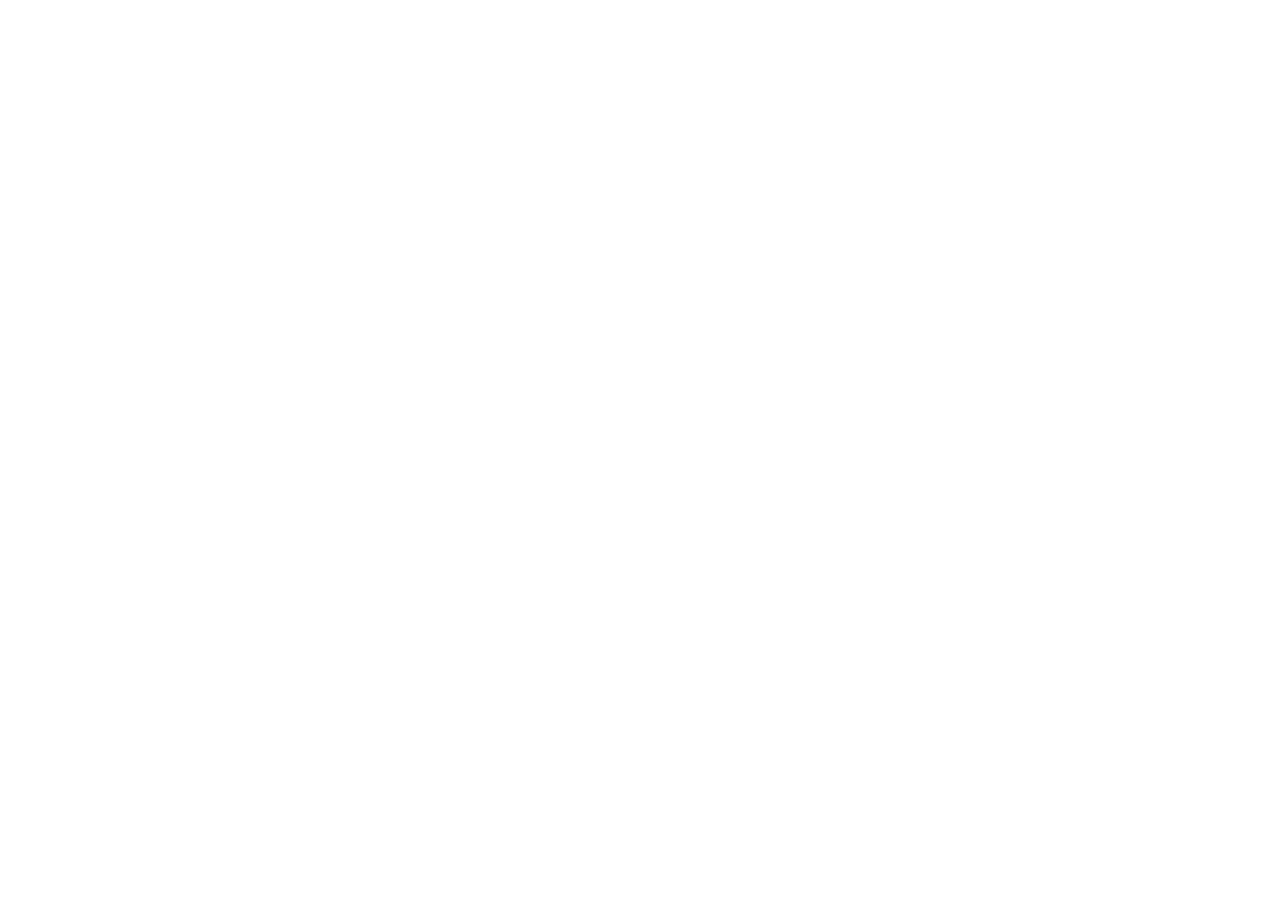
==== index.html @ bf799632 "seccond Commit" ====
<!DOCTYPE html>
<html lang="en">

<head>
    <meta charset="UTF-8">
    <meta name="viewport" content="width=device-width, initial-scale=1.0">
    <meta http-equiv="X-UA-Compatible" content="ie=edge">
    <title>Document</title>
</head>

<body>

</body>

</html>
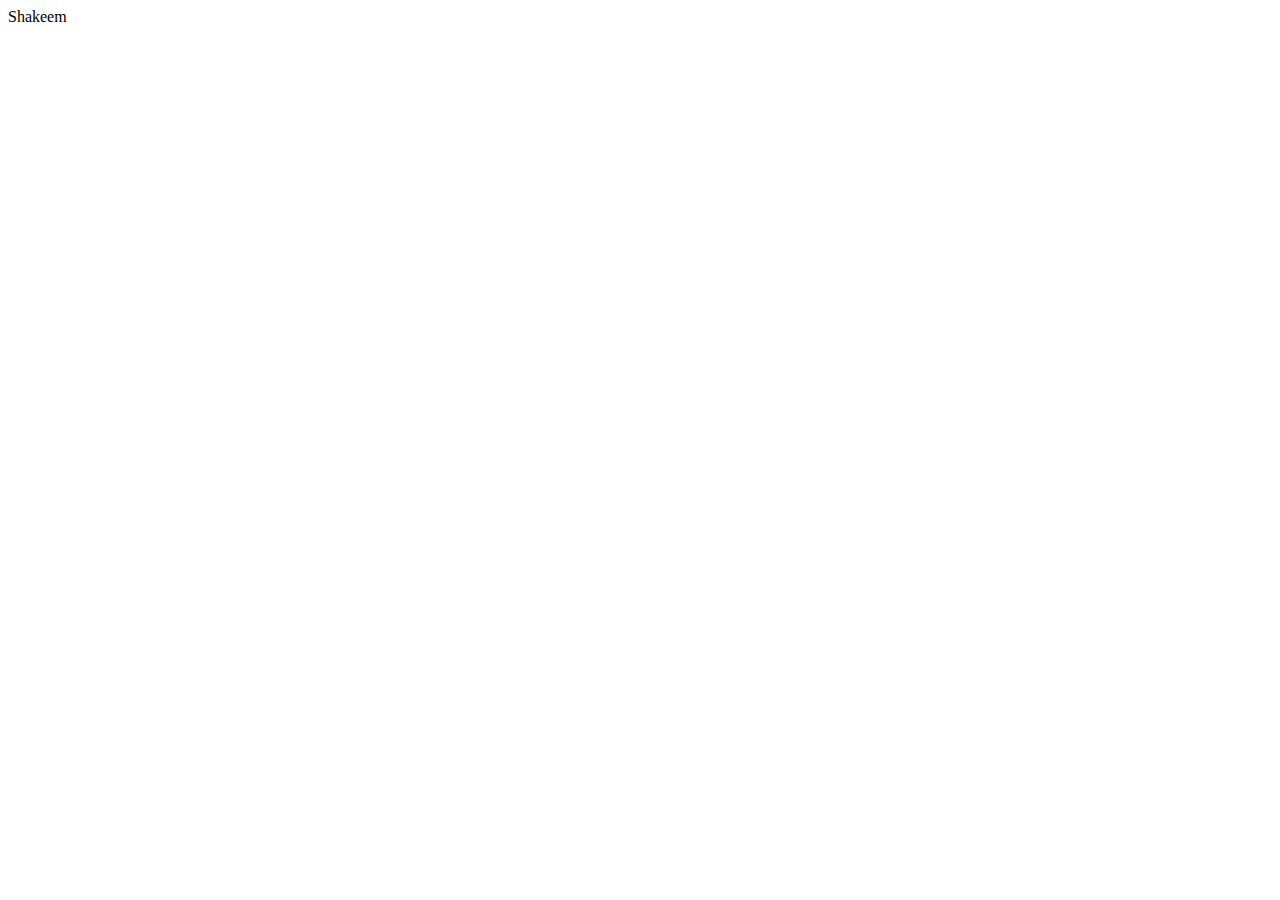
==== commit b2fcf9de: "name" ====
--- a/index.html
+++ b/index.html
@@ -9,7 +9,7 @@
 </head>
 
 <body>
-
+    Shakeem
 </body>
 
 </html>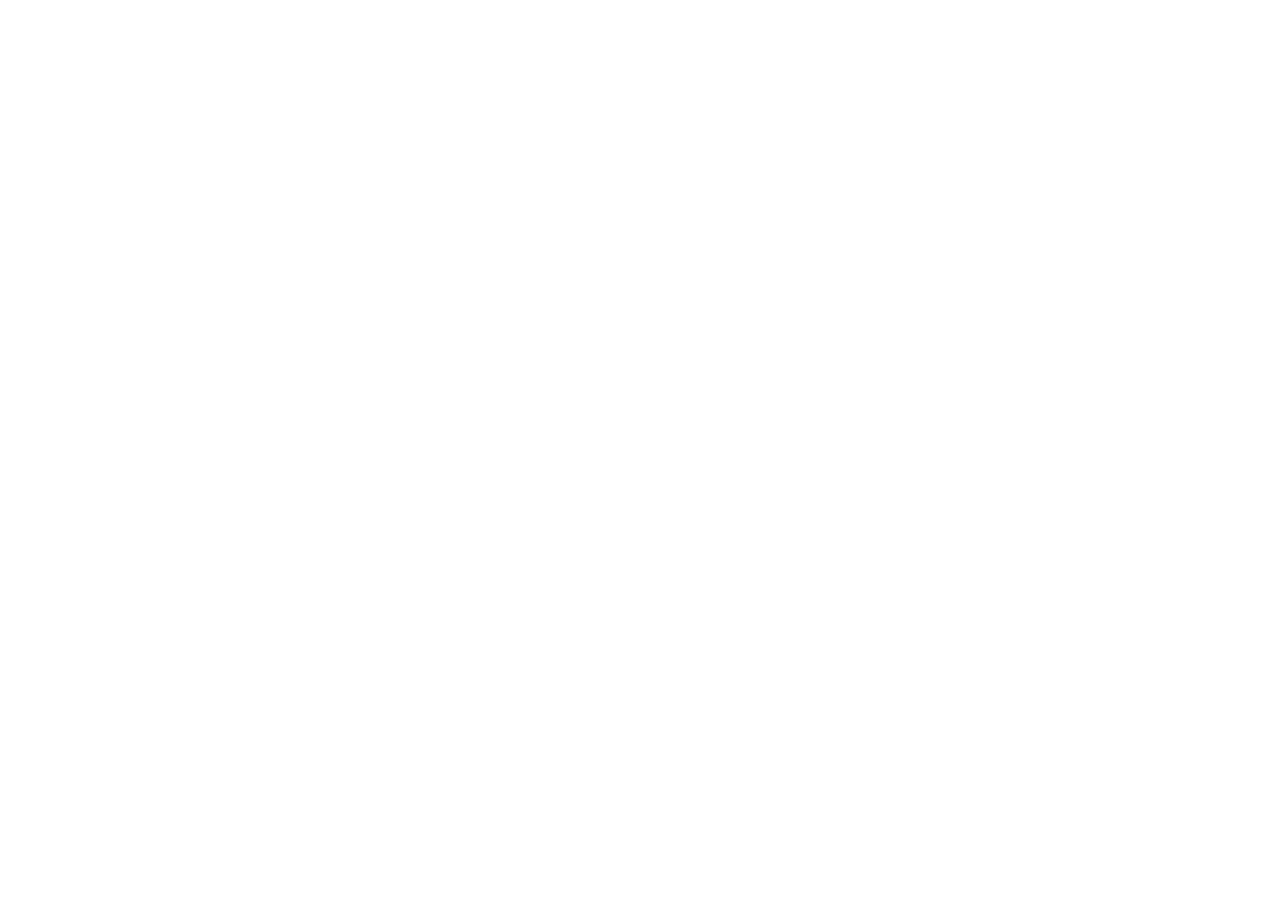
==== commit f34a41ce: "Animation" ====
--- a/index.html
+++ b/index.html
@@ -9,7 +9,4 @@
 </head>
 
 <body>
-    Shakeem
-</body>
-
-</html>+    <h1 style="animation-fill-mode: forwards; " Shakeem" </h1> </body> </html>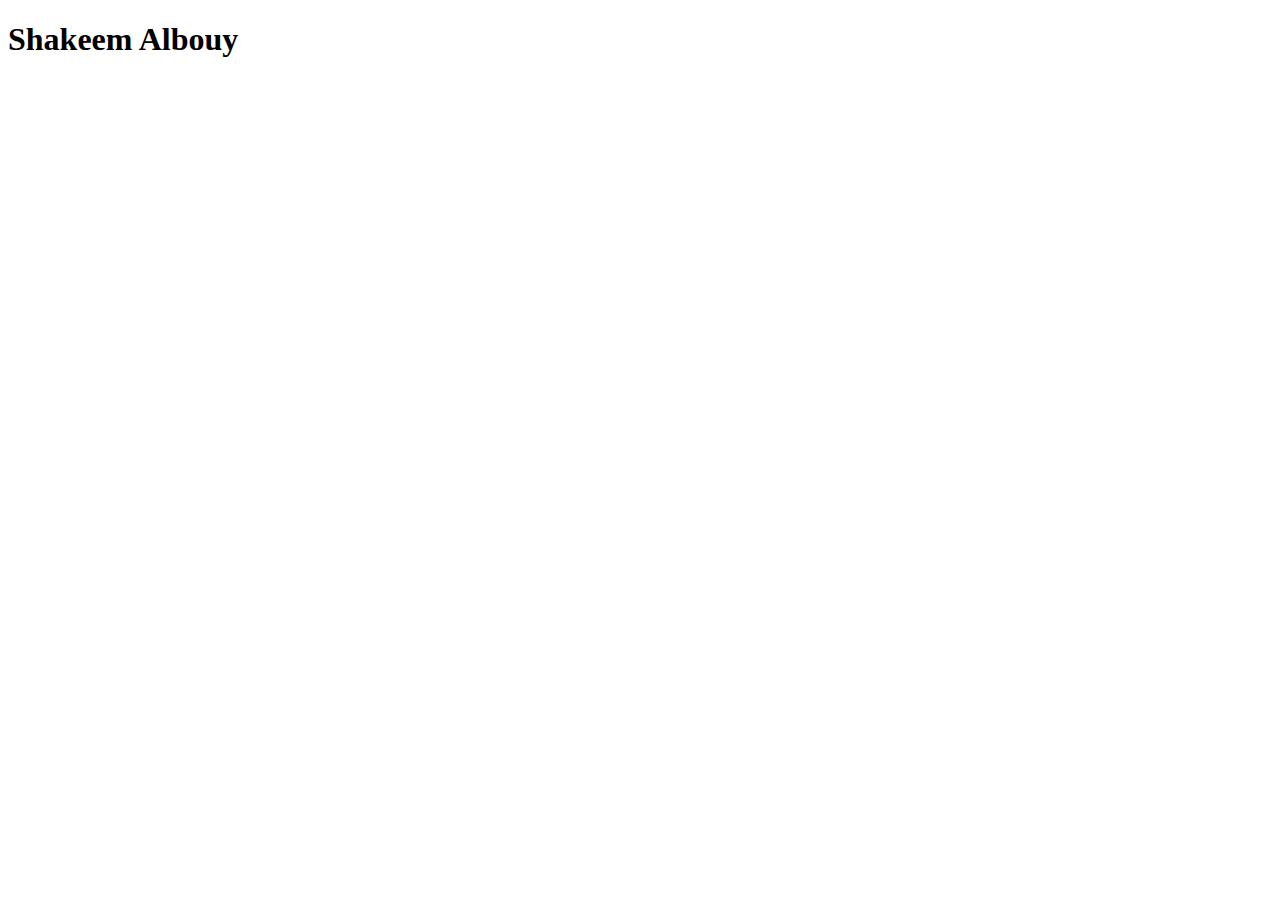
==== commit 33715ff7: "Name" ====
--- a/index.html
+++ b/index.html
@@ -9,4 +9,8 @@
 </head>
 
 <body>
-    <h1 style="animation-fill-mode: forwards; " Shakeem" </h1> </body> </html>+    <h1>Shakeem Albouy
+    </h1>
+</body>
+
+</html>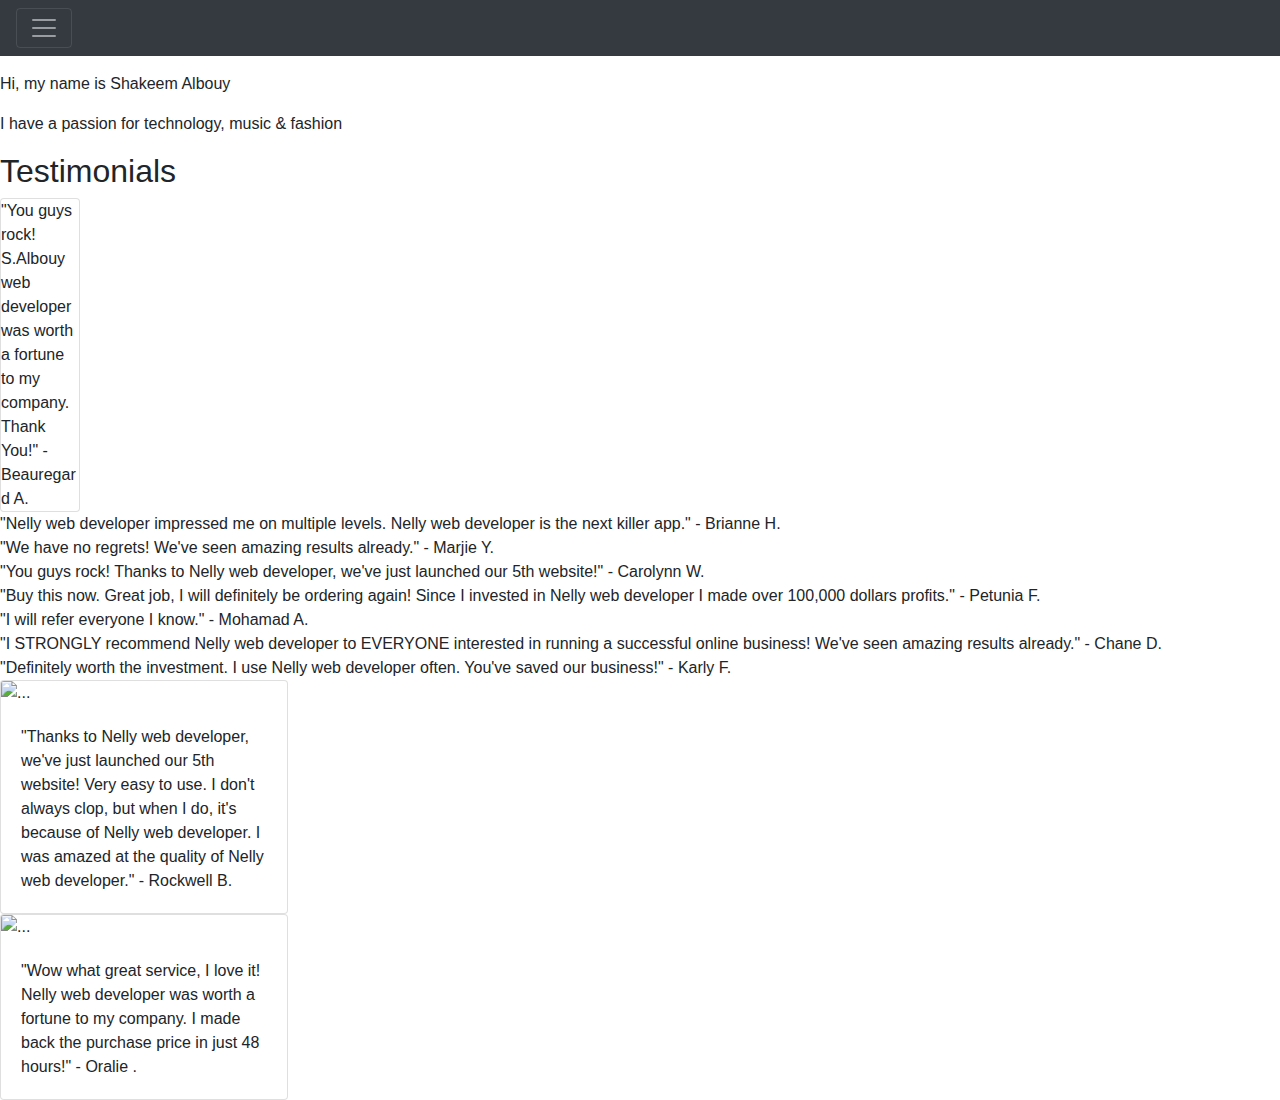
==== commit 35bb3933: "index" ====
--- a/index.html
+++ b/index.html
@@ -5,12 +5,223 @@
     <meta charset="UTF-8">
     <meta name="viewport" content="width=device-width, initial-scale=1.0">
     <meta http-equiv="X-UA-Compatible" content="ie=edge">
-    <title>Document</title>
+    <title>HTML + CSS</title> <!-- Change the title of the page to "HTML + CSS" -->
+    <!-- Linking to our CSS styles -->
+    <link rel="stylesheet" href="styles.css">
+
+    <link rel="stylesheet" href="https://stackpath.bootstrapcdn.com/bootstrap/4.3.1/css/bootstrap.min.css"
+        integrity="sha384-ggOyR0iXCbMQv3Xipma34MD+dH/1fQ784/j6cY/iJTQUOhcWr7x9JvoRxT2MZw1T" crossorigin="anonymous">
 </head>
 
 <body>
-    <h1>Shakeem Albouy
-    </h1>
+    <div class="pos-f-t">
+        <div class="collapse" id="navbarToggleExternalContent" style="">
+            <section id="header">
+                <!-- 1st section, 1 anchor tag and 1 div-->
+                <!-- 
+            - line height of 0.5
+            - remove the underline
+            give its content a white color
+         -->
+                <a href="#about_container" id="header_brand_text" class="link_with_no_text_decoration white_color">
+                    <!-- Make the anchor tag have an href of # and have 2 paragraph tags inside of it: one with your full name and another one with "Web Developer" -->
+                    <p class="margin_15px">Shakeem Albouy</p>
+                    <p class="margin_15px">Web Developer</p>
+                </a>
+
+                <!-- inner div -->
+                <!-- 
+            - align its text in the center
+         -->
+                <div class="horizontally_centered_text">
+
+                    <!-- In the inner div, create an unordered list with two list items  -->
+                    <!-- 
+                - remove the bullet points from its children
+             -->
+                    <ul class="no_list_style">
+                        <!-- 
+                    - align the 2 list items to be on the same line horizontally and give each a margin of 2px
+                 -->
+                        <li class="inline_element margin_2px">
+                            <!-- In the 1st list item, create an anchor tag with an href of # and with "About" as its content -->
+                            <a href="#about_container" class="white_color">About</a>
+                        </li>
+                        <li class="inline_element margin_2px">
+                            <!-- In the 2nd list item, create an anchor tag with an href of # and with "Testimonials" as its content -->
+                            <a href="#testimonies_container" class="white_color">Testimonials</a>
+                        </li>
+                    </ul>
+                </div>
+            </section>
+
+
+        </div>
+        <nav class="navbar navbar-dark bg-dark">
+            <button class="navbar-toggler collapsed" type="button" data-toggle="collapse"
+                data-target="#navbarToggleExternalContent" aria-controls="navbarToggleExternalContent"
+                aria-expanded="false" aria-label="Toggle navigation">
+                <span class="navbar-toggler-icon"></span>
+            </button>
+        </nav>
+    </div>
+
+    <link rel="stylesheet" href="https://stackpath.bootstrapcdn.com/bootstrap/4.3.1/css/bootstrap.min.css"
+        integrity="sha384-ggOyR0iXCbMQv3Xipma34MD+dH/1fQ784/j6cY/iJTQUOhcWr7x9JvoRxT2MZw1T" crossorigin="anonymous">
+
+
+
+    <!-- In the body, create 3 divs-->
+    <!-- 
+        - background color of #666
+        - all around padding of 2px 
+    -->
+
+
+
+
+    <!-- 2nd section -->
+    <section id="about_container" class="horizontally_centered_text">
+        <!-- In the 2nd section, create 2 divs  -->
+        <div id="about_photo">
+        </div>
+        <!-- Create the 1st inner div and leave it empty -->
+        <div>
+
+            <p class="margin 15px">
+                <!-- In the 2nd inner div, create 2 paragraph tags -->
+            </p>
+            <p id="greeting">
+                <!-- Give 1st paragraph "Hi, I am firstname lastname" as its content -->
+                Hi, my name is Shakeem Albouy
+            </p>
+            <p id="description">
+                <!-- In the 2nd paragraph, put a little something about yourself -->
+                I have a passion for technology, music &amp; fashion
+            </p>
+            <p></p>
+        </div>
+    </section>
+
+    <!-- 3rd section -->
+    <!-- 
+        - give it a background color of #be3143
+        - give it a padding of 15px
+     -->
+    <section id="testimonies_container" class="padding_15px">
+        <!-- Create an h2 with "Testimonials" as its content -->
+        <h2 class="white_color horizontally_centered_text">Testimonials</h2>
+
+        <div class="Testimonial_Scroll">
+
+
+            <!-- In the 3rd section, go to http://testimonial-generator.com/index.php, create 10 testimanials for "firstname web developer" and create 10 paragphs for each testimonial-->
+            <div class="card testimonial_card padding_15px test" style="width: 5rem;">
+
+
+                <p class="card-text">"You guys rock! S.Albouy web developer was worth a fortune to my company.
+                    Thank You!"
+                    - <span class="italic white_color">Beauregard A.</span>
+                </p>
+            </div>
+
+
+
+
+            <div class="testimonial_card padding_15px">
+
+                "Nelly web developer impressed me on multiple levels. Nelly web developer is the next killer app."
+                - <span class="italic white_color">Brianne H.</span>
+            </div>
+
+            <div class="testimonial_card padding_15px">
+
+                "We have no regrets! We've seen amazing results already."
+                - <span class="italic white_color">Marjie Y.</span>
+            </div>
+
+            <div class="testimonial_card padding_15px">
+
+                "You guys rock! Thanks to Nelly web developer, we've just launched our 5th website!"
+                - <span class="italic white_color">Carolynn W.</span>
+            </div>
+
+            <div class="testimonial_card padding_15px">
+
+                "Buy this now. Great job, I will definitely be ordering again! Since I invested in Nelly web developer I
+                made over 100,000 dollars profits."
+                - <span class="italic white_color">Petunia F.</span>
+            </div>
+
+            <div class="testimonial_card padding_15px">
+
+                "I will refer everyone I know."
+                - <span class="italic white_color">Mohamad A.</span>
+            </div>
+
+            <div class="testimonial_card padding_15px">
+
+                "I STRONGLY recommend Nelly web developer to EVERYONE interested in running a successful online
+                business!
+                We've seen amazing results already."
+                - <span class="italic white_color">Chane D.</span>
+            </div>
+
+            <div class="testimonial_card padding_15px">
+
+                "Definitely worth the investment. I
+                use Nelly web developer often. You've saved our business!"
+                - <span class="italic white_color">Karly F.</span>
+            </div>
+
+            <div class="testimonial_card padding_15px">
+                <div class="card" style="width: 18rem;">
+                    <img src="..." class="card-img-top" alt="...">
+                    <div class="card-body">
+                        <p class="card-text">"Thanks to Nelly web developer, we've just launched our 5th website! Very
+                            easy to use. I don't always
+                            clop,
+                            but when I do, it's because of Nelly web developer. I was amazed at the quality of Nelly web
+                            developer."
+                            - <span class="italic white_color">Rockwell B.</span></p>
+                    </div>
+                </div>
+
+            </div>
+
+            <div class="testimonial_card padding_15px">
+                <div class="card" style="width: 18rem;">
+                    <img src="..." class="card-img-top" alt="...">
+                    <div class="card-body">
+                        <p class="card-text">"Wow what great service, I love it! Nelly web developer was worth a fortune
+                            to my company. I made back
+                            the
+                            purchase price in just 48 hours!" - <span class="italic white_color">Oralie .</span></p>
+
+                    </div>
+                </div>
+
+            </div>
+        </div>
+
+
+
+
+
+
+
+    </section>
+    <script src="https://code.jquery.com/jquery-3.3.1.slim.min.js"
+        integrity="sha384-q8i/X+965DzO0rT7abK41JStQIAqVgRVzpbzo5smXKp4YfRvH+8abtTE1Pi6jizo" crossorigin="anonymous">
+    </script>
+    <script src="https://cdnjs.cloudflare.com/ajax/libs/popper.js/1.14.7/umd/popper.min.js"
+        integrity="sha384-UO2eT0CpHqdSJQ6hJty5KVphtPhzWj9WO1clHTMGa3JDZwrnQq4sF86dIHNDz0W1" crossorigin="anonymous">
+    </script>
+    <script src="https://stackpath.bootstrapcdn.com/bootstrap/4.3.1/js/bootstrap.min.js"
+        integrity="sha384-JjSmVgyd0p3pXB1rRibZUAYoIIy6OrQ6VrjIEaFf/nJGzIxFDsf4x0xIM+B07jRM" crossorigin="anonymous">
+    </script>
+
+
 </body>
 
 </html>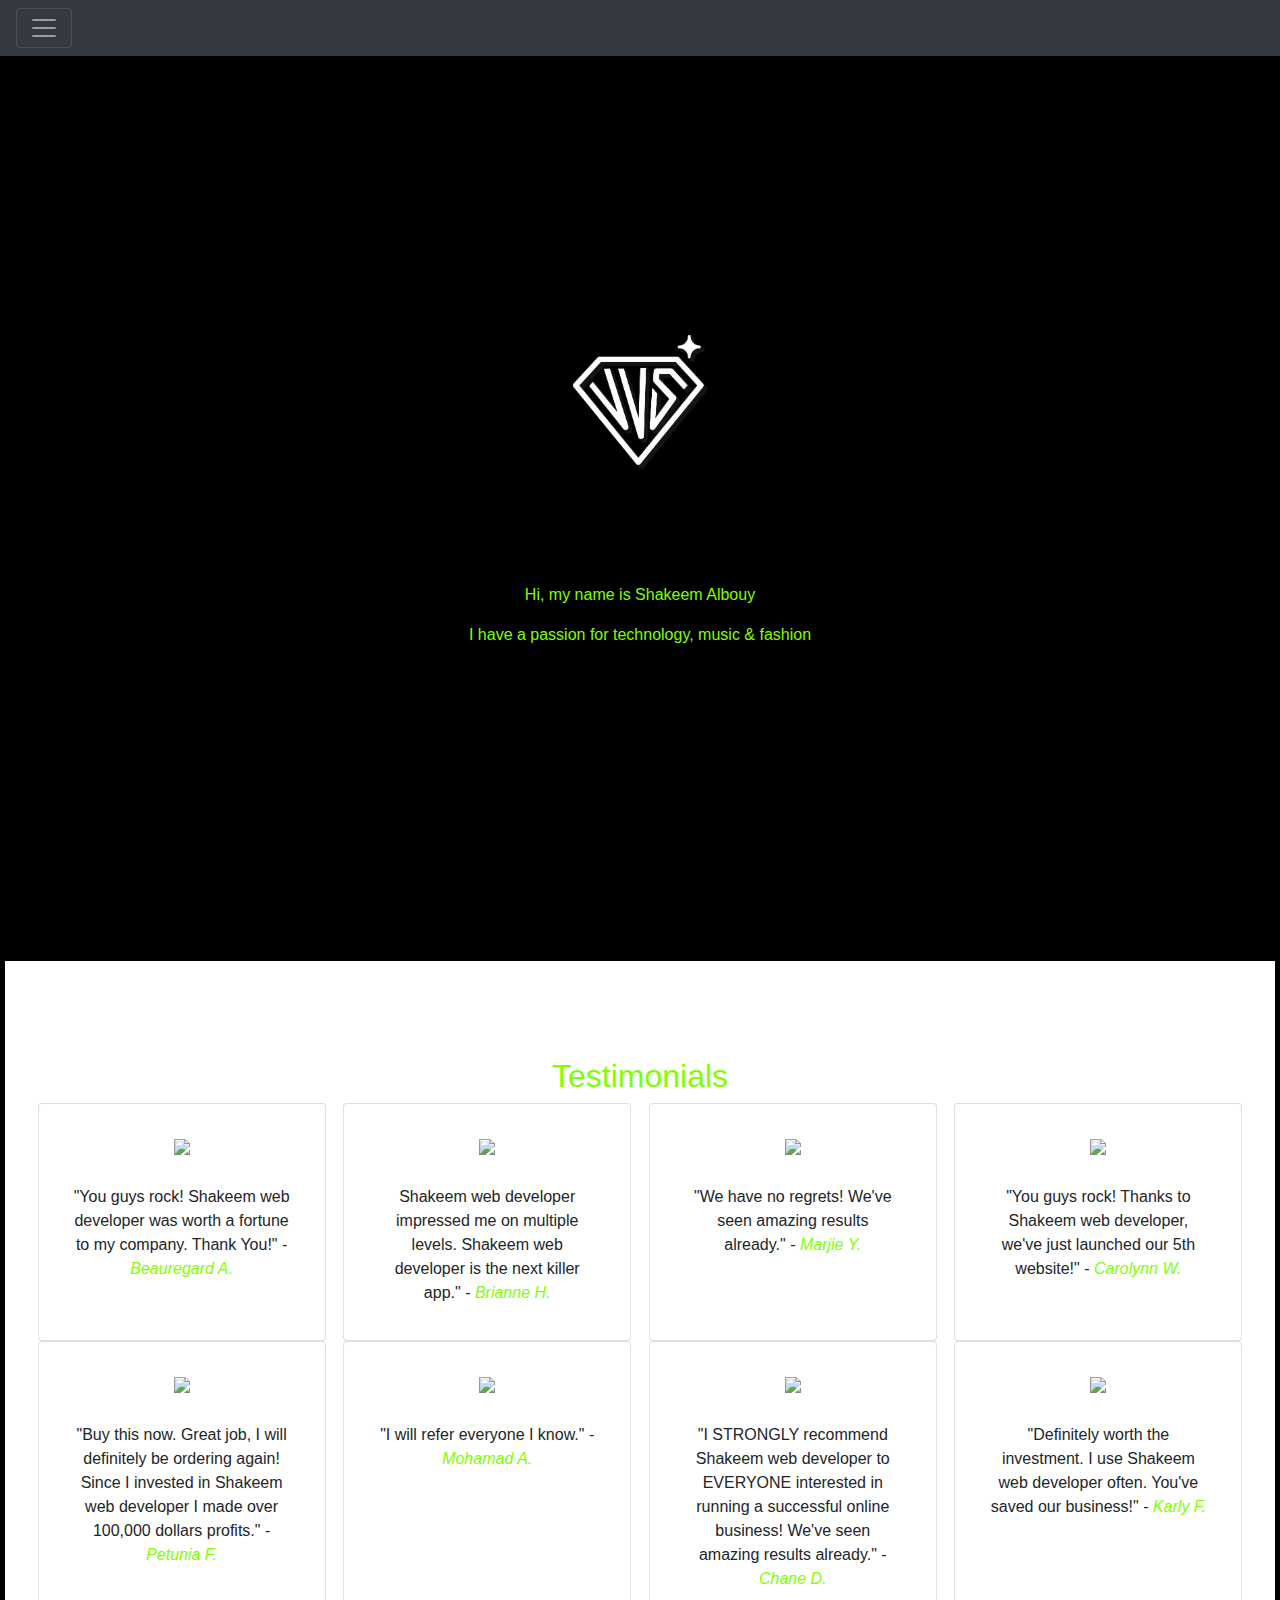
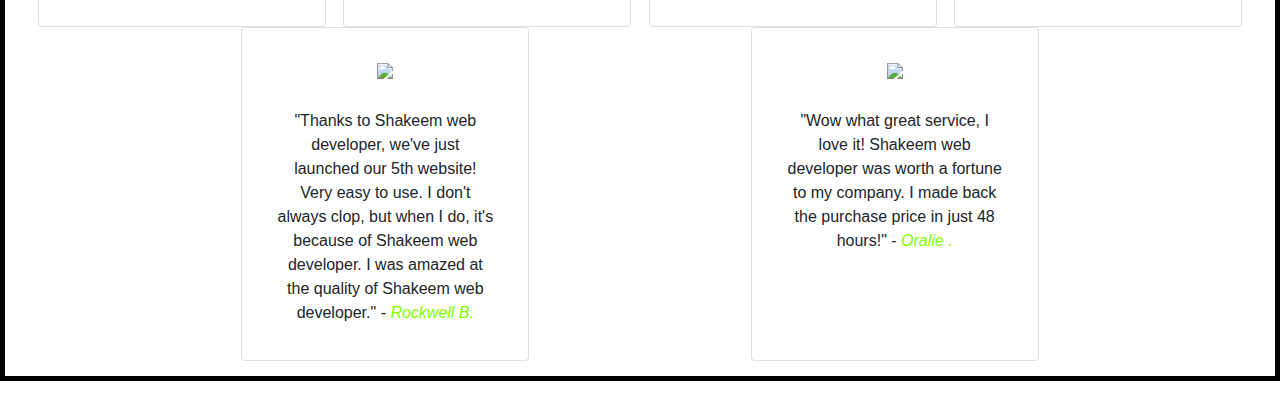
==== commit dce178db: "HWK ASSIGNMENT" ====
--- a/index.html
+++ b/index.html
@@ -1,3 +1,4 @@
+<!-- Create an HTML page -->
 <!DOCTYPE html>
 <html lang="en">
 
@@ -14,6 +15,7 @@
 </head>
 
 <body>
+
     <div class="pos-f-t">
         <div class="collapse" id="navbarToggleExternalContent" style="">
             <section id="header">
@@ -86,131 +88,145 @@
         <div id="about_photo">
         </div>
         <!-- Create the 1st inner div and leave it empty -->
-        <div>
-
-            <p class="margin 15px">
+        <div class="message">
+            <p class="margin 15px" , id="greeting">
                 <!-- In the 2nd inner div, create 2 paragraph tags -->
-            </p>
-            <p id="greeting">
                 <!-- Give 1st paragraph "Hi, I am firstname lastname" as its content -->
                 Hi, my name is Shakeem Albouy
             </p>
             <p id="description">
                 <!-- In the 2nd paragraph, put a little something about yourself -->
-                I have a passion for technology, music &amp; fashion
+                I have a passion for technology, music & fashion
             </p>
-            <p></p>
+
         </div>
     </section>
 
-    <!-- 3rd section -->
-    <!-- 
-        - give it a background color of #be3143
-        - give it a padding of 15px
-     -->
     <section id="testimonies_container" class="padding_15px">
         <!-- Create an h2 with "Testimonials" as its content -->
         <h2 class="white_color horizontally_centered_text">Testimonials</h2>
 
-        <div class="Testimonial_Scroll">
-
-
-            <!-- In the 3rd section, go to http://testimonial-generator.com/index.php, create 10 testimanials for "firstname web developer" and create 10 paragphs for each testimonial-->
-            <div class="card testimonial_card padding_15px test" style="width: 5rem;">
-
-
-                <p class="card-text">"You guys rock! S.Albouy web developer was worth a fortune to my company.
-                    Thank You!"
-                    - <span class="italic white_color">Beauregard A.</span>
-                </p>
-            </div>
-
-
-
-
-            <div class="testimonial_card padding_15px">
-
-                "Nelly web developer impressed me on multiple levels. Nelly web developer is the next killer app."
-                - <span class="italic white_color">Brianne H.</span>
-            </div>
-
-            <div class="testimonial_card padding_15px">
-
-                "We have no regrets! We've seen amazing results already."
-                - <span class="italic white_color">Marjie Y.</span>
-            </div>
-
-            <div class="testimonial_card padding_15px">
-
-                "You guys rock! Thanks to Nelly web developer, we've just launched our 5th website!"
-                - <span class="italic white_color">Carolynn W.</span>
-            </div>
-
-            <div class="testimonial_card padding_15px">
-
-                "Buy this now. Great job, I will definitely be ordering again! Since I invested in Nelly web developer I
-                made over 100,000 dollars profits."
-                - <span class="italic white_color">Petunia F.</span>
-            </div>
-
-            <div class="testimonial_card padding_15px">
-
-                "I will refer everyone I know."
-                - <span class="italic white_color">Mohamad A.</span>
-            </div>
-
-            <div class="testimonial_card padding_15px">
-
-                "I STRONGLY recommend Nelly web developer to EVERYONE interested in running a successful online
-                business!
-                We've seen amazing results already."
-                - <span class="italic white_color">Chane D.</span>
-            </div>
-
-            <div class="testimonial_card padding_15px">
-
-                "Definitely worth the investment. I
-                use Nelly web developer often. You've saved our business!"
-                - <span class="italic white_color">Karly F.</span>
-            </div>
-
-            <div class="testimonial_card padding_15px">
-                <div class="card" style="width: 18rem;">
-                    <img src="..." class="card-img-top" alt="...">
-                    <div class="card-body">
-                        <p class="card-text">"Thanks to Nelly web developer, we've just launched our 5th website! Very
-                            easy to use. I don't always
+        <div class="testimonies_carousel">
+            <div id="testimonies">
+                <!-- In the 3rd section, go to http://testimonial-generator.com/index.php, create 10 testimanials for "firstname web developer" and create 10 paragphs for each testimonial-->
+                <!-- Use Bootstrap card for each card -->
+                <div class="card testimonial_card padding_15px" style="width: 18rem;">
+                    <div class="card-body">
+                        <div class="user_image_container"><img class="user_image"
+                                src="https://randomuser.me/api/portraits/men/33.jpg"></div>
+                        <p class="card-text horizontally_centered_text">"You guys rock! Shakeem web developer was worth
+                            a
+                            fortune to my company. Thank
+                            You!"
+                            - <span class="italic white_color">Beauregard A.</span></p>
+                    </div>
+                </div>
+
+                <div class="card testimonial_card padding_15px" style="width: 18rem;">
+                    <div class="card-body">
+                        <div class="user_image_container"><img class="user_image"
+                                src="https://randomuser.me/api/portraits/women/89.jpg"></div>
+                        <p class="card-text horizontally_centered_text"> Shakeem web developer impressed me on multiple
+                            levels. Shakeem web developer is the next killer app."
+                            - <span class="italic white_color">Brianne H.</span></p>
+                    </div>
+                </div>
+
+                <div class="card testimonial_card padding_15px" style="width: 18rem;">
+                    <div class="card-body">
+                        <div class="user_image_container"><img class="user_image"
+                                src="https://randomuser.me/api/portraits/men/5.jpg"></div>
+                        <p class="card-text horizontally_centered_text">"We have no regrets! We've seen amazing results
+                            already."
+                            - <span class="italic white_color">Marjie Y.</p>
+                    </div>
+                </div>
+
+                <div class="card testimonial_card padding_15px" style="width: 18rem;">
+                    <div class="card-body">
+                        <div class="user_image_container"><img class="user_image"
+                                src="https://randomuser.me/api/portraits/women/17.jpg"></div>
+                        <p class="card-text horizontally_centered_text">"You guys rock! Thanks to Shakeem web developer,
+                            we've
+                            just launched our 5th website!"
+                            - <span class="italic white_color">Carolynn W.</span></p>
+                    </div>
+                </div>
+
+                <div class="card testimonial_card padding_15px" style="width: 18rem;">
+                    <div class="card-body">
+                        <div class="user_image_container"><img class="user_image"
+                                src="https://randomuser.me/api/portraits/women/15.jpg"></div>
+                        <p class="card-text horizontally_centered_text">"Buy this now. Great job, I will definitely be
+                            ordering again! Since I invested in Shakeem web developer I
+                            made over 100,000 dollars profits."
+                            - <span class="italic white_color">Petunia F.</span></p>
+                    </div>
+                </div>
+
+                <div class="card testimonial_card padding_15px" style="width: 18rem;">
+                    <div class="card-body">
+                        <div class="user_image_container"><img class="user_image"
+                                src="https://randomuser.me/api/portraits/men/87.jpg"></div>
+                        <p class="card-text horizontally_centered_text">"I will refer everyone I know."
+                            - <span class="italic white_color">Mohamad A.</span></p>
+                    </div>
+                </div>
+
+                <div class="card testimonial_card padding_15px" style="width: 18rem;">
+                    <div class="card-body">
+                        <div class="user_image_container"><img class="user_image"
+                                src="https://randomuser.me/api/portraits/men/30.jpg"></div>
+                        <p class="card-text horizontally_centered_text">"I STRONGLY recommend Shakeem web developer to
+                            EVERYONE interested in running a successful online
+                            business!
+                            We've seen amazing results already."
+                            - <span class="italic white_color">Chane D.</span></p>
+                    </div>
+                </div>
+
+                <div class="card testimonial_card padding_15px" style="width: 18rem;">
+                    <div class="card-body">
+                        <div class="user_image_container"><img class="user_image"
+                                src="https://randomuser.me/api/portraits/women/88.jpg"></div>
+                        <p class="card-text horizontally_centered_text">"Definitely worth the investment. I
+                            use Shakeem web developer often. You've saved our business!"
+                            - <span class="italic white_color">Karly F.</span></p>
+                    </div>
+                </div>
+
+                <div class="card testimonial_card padding_15px" style="width: 18rem;">
+                    <div class="card-body">
+                        <div class="user_image_container"><img class="user_image"
+                                src="https://randomuser.me/api/portraits/men/3.jpg"></div>
+                        <p class="card-text horizontally_centered_text">"Thanks to Shakeem web developer, we've just
+                            launched
+                            our 5th website! Very easy to use. I don't always
                             clop,
-                            but when I do, it's because of Nelly web developer. I was amazed at the quality of Nelly web
+                            but when I do, it's because of Shakeem web developer. I was amazed at the quality of Shakeem
+                            web
                             developer."
                             - <span class="italic white_color">Rockwell B.</span></p>
                     </div>
                 </div>
 
-            </div>
-
-            <div class="testimonial_card padding_15px">
-                <div class="card" style="width: 18rem;">
-                    <img src="..." class="card-img-top" alt="...">
-                    <div class="card-body">
-                        <p class="card-text">"Wow what great service, I love it! Nelly web developer was worth a fortune
-                            to my company. I made back
+                <div class="card testimonial_card padding_15px" style="width: 18rem;">
+                    <div class="card-body">
+                        <div class="user_image_container"><img class="user_image"
+                                src="https://randomuser.me/api/portraits/women/24.jpg"></div>
+                        <p class="card-text horizontally_centered_text">"Wow what great service, I love it! Shakeem web
+                            developer was worth a fortune to my company. I made back
                             the
                             purchase price in just 48 hours!" - <span class="italic white_color">Oralie .</span></p>
-
                     </div>
                 </div>
 
             </div>
         </div>
 
-
-
-
-
-
-
     </section>
+
+    <!-- Linking JS that Bootstrap requires to work properly -->
     <script src="https://code.jquery.com/jquery-3.3.1.slim.min.js"
         integrity="sha384-q8i/X+965DzO0rT7abK41JStQIAqVgRVzpbzo5smXKp4YfRvH+8abtTE1Pi6jizo" crossorigin="anonymous">
     </script>
@@ -220,8 +236,9 @@
     <script src="https://stackpath.bootstrapcdn.com/bootstrap/4.3.1/js/bootstrap.min.js"
         integrity="sha384-JjSmVgyd0p3pXB1rRibZUAYoIIy6OrQ6VrjIEaFf/nJGzIxFDsf4x0xIM+B07jRM" crossorigin="anonymous">
     </script>
-
-
 </body>
 
+
+
+
 </html>--- a/styles.css
+++ b/styles.css
@@ -0,0 +1,209 @@
+.message {
+    color: chartreuse;
+}
+
+.navbar-toggler {
+    padding: .25rem .75rem;
+    font-size: 1.25rem;
+    line-height: 1;
+    background-color: transparent;
+    border: 1px solid transparent;
+    border-radius: .25rem;
+    color: #b3d7ff;
+}
+
+body {
+    font-family: monospace;
+
+}
+
+#header {
+    padding: 2px;
+    position: fixed;
+    width: 100%;
+    z-index: 1;
+    background-color: black;
+}
+
+.margin_15px {
+    color: chartreuse;
+    Margin: 15px;
+
+
+}
+
+
+#header_brand_text {
+    line-height: 0.5;
+}
+
+.link_with_no_text_decoration {
+    text-decoration: none;
+}
+
+#about_container {
+    height: 100vh;
+    padding-top: 12%;
+    position: unset;
+    top: 60px;
+    background: black;
+
+}
+
+#about_photo {
+    height: 50%;
+    background-size: contain;
+    background-repeat: no-repeat;
+    background-position: center;
+    background-image: url('./resources/IMG-6016.PNG');
+}
+
+
+#testimonies_container {
+    background-color: white;
+    border: 5px solid black;
+    margin-bottom: 30px;
+    padding-top: 6rem;
+
+}
+
+#testimonies {
+    display: flex;
+    flex-wrap: wrap;
+    justify-content: space-evenly;
+    width: fit-content;
+}
+
+.testimonial_card {
+    border: 5px solid black;
+
+    width: 25em;
+    margin: 0px, 5px, 30px, 0px;
+    background-color: black;
+    padding: 15px;
+    ;
+}
+
+.user_image_container {
+    display: flex;
+    justify-content: center;
+    padding-bottom: 15px;
+
+}
+
+.user_image {
+    display: flex;
+    justify-content: center;
+    padding-bottom: 15px;
+
+}
+
+.inline_element {
+    display: inline;
+}
+
+.margin_2px {
+    margin: 2px;
+}
+
+.no_list_style {
+    list-style: none;
+}
+
+.padding_15px {
+    padding: 15px;
+}
+
+.italic {
+    font-style: italic;
+}
+
+.white_color {
+    color: chartreuse
+}
+
+.horizontally_centered_text {
+    text-align: center;
+}
+
+.flex_container {
+    display: flex;
+    flex-wrap: wrap;
+    justify-content: space-evenly;
+}
+
+
+@media only screen and (max-width:423px) {
+    .testimonial_card {
+        width: 100%;
+    }
+
+
+}
+
+@media only screen and (min-width: 423px) and (max-width:500px) {
+    .testimonial_card {
+        width: 40%;
+    }
+
+
+
+    @media only screen and (min-width: 500px) and (max-width:600px) {
+
+        .testimonial_card {
+            width: 20%;
+        }
+
+
+    }
+
+    @media only screen and (min-width:700px) {
+
+        .flex_container {
+            flex-wrap: nowrap;
+            overflow-x: scroll;
+            justify-content: flex-start;
+
+        }
+    }
+
+
+    .dropdown-menu {
+        font-display: #2887c7;
+        margin: 5px;
+        background-color: #2887c7;
+    }
+
+    .dropdown-item {
+        color: #2887c7;
+        margin: 5px;
+
+
+    }
+
+    .horizontally_centered_text {
+        color: white;
+    }
+
+    .user_image_container {
+        display: flex;
+        justify-content: center
+    }
+
+    #container-fluid {
+        width: 100%;
+
+    }
+
+    .bg-dark {
+        background-color: black;
+    }
+
+    .card-body {
+        -ms-flex: 1 1 auto;
+        flex: 1 1 auto;
+        padding: 1.25rem;
+        background: moccasin;
+        border-color: black;
+    }
+}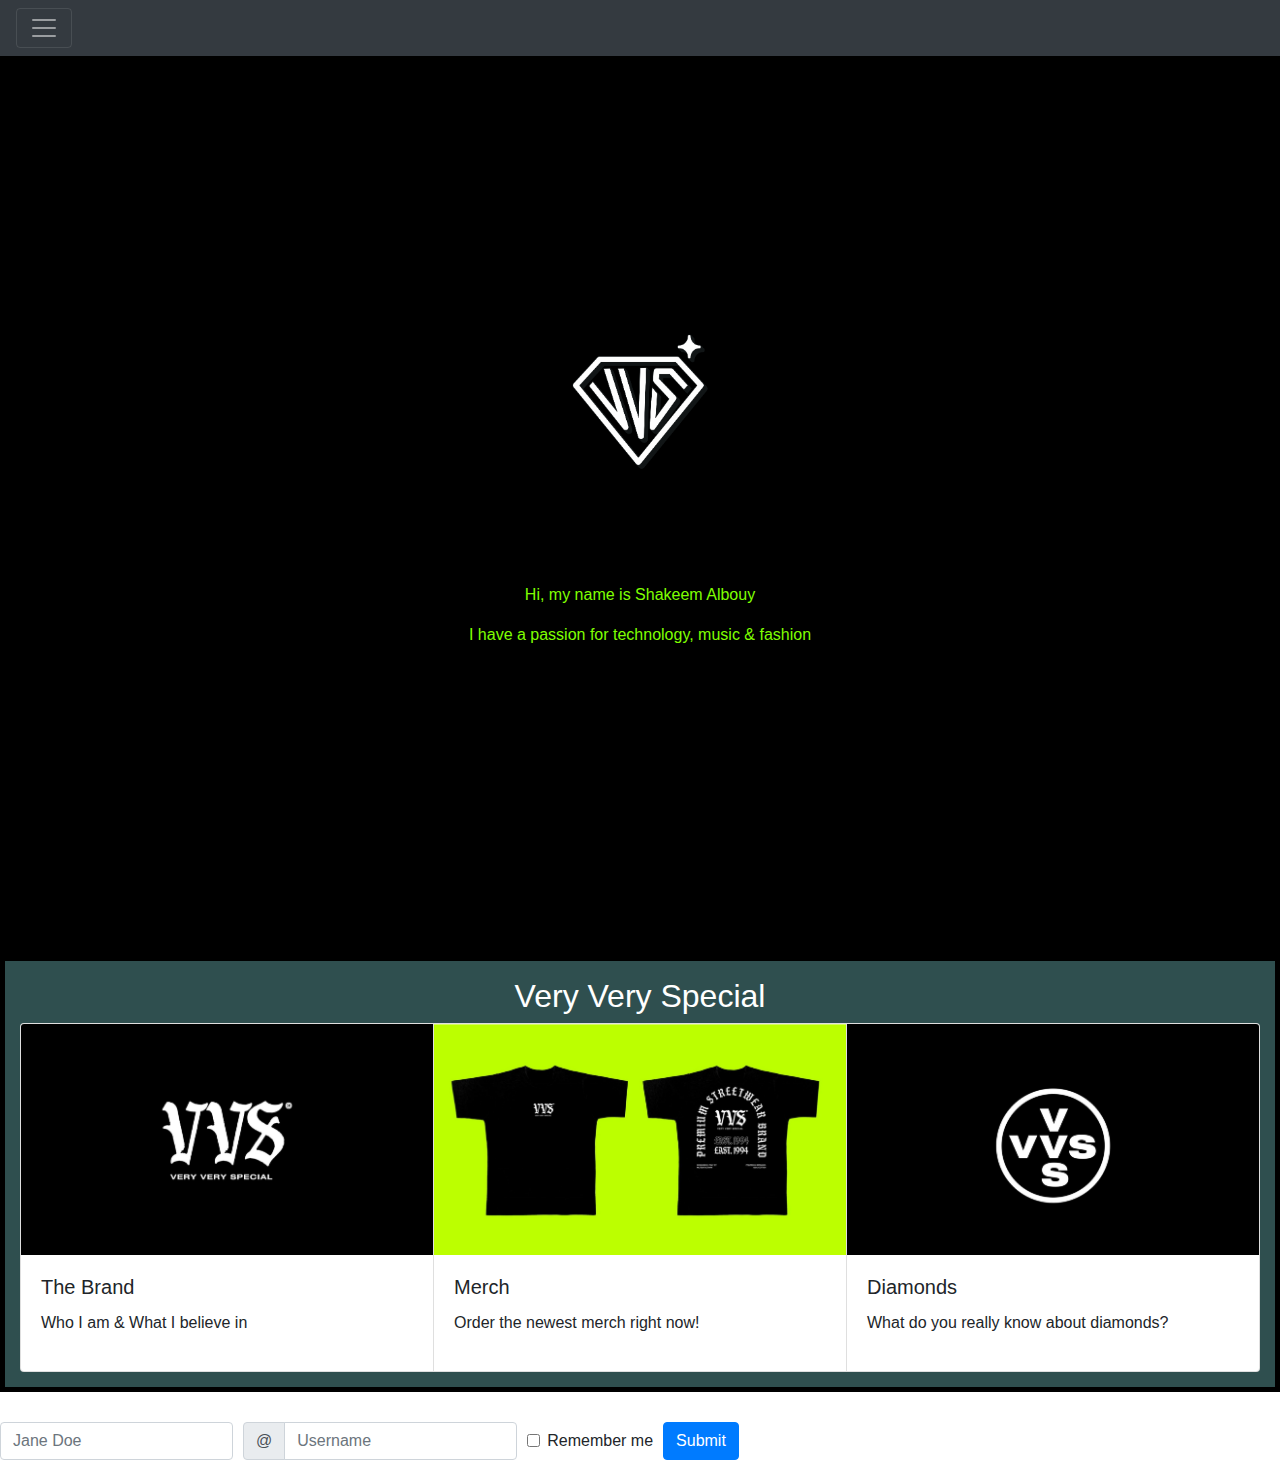
==== commit e3d19b05: "Added Form and Bootstrap Elements" ====
--- a/index.html
+++ b/index.html
@@ -18,7 +18,13 @@
 
     <div class="pos-f-t">
         <div class="collapse" id="navbarToggleExternalContent" style="">
+
+
+
+
             <section id="header">
+
+
                 <!-- 1st section, 1 anchor tag and 1 div-->
                 <!-- 
             - line height of 0.5
@@ -30,7 +36,9 @@
                     <p class="margin_15px">Shakeem Albouy</p>
                     <p class="margin_15px">Web Developer</p>
                 </a>
-
+                <p>
+
+                </p>
                 <!-- inner div -->
                 <!-- 
             - align its text in the center
@@ -41,19 +49,31 @@
                     <!-- 
                 - remove the bullet points from its children
              -->
-                    <ul class="no_list_style">
-                        <!-- 
-                    - align the 2 list items to be on the same line horizontally and give each a margin of 2px
-                 -->
+                    <ol class="no_list_style">
+
+                        <li class="inline_element margin_2px">
+
+                            <a href="#Diamond_container" class="white_color">Invest In Diamonds</a>
+                        </li>
+
+                        <li></li>
+                        <li></li>
+
                         <li class="inline_element margin_2px">
                             <!-- In the 1st list item, create an anchor tag with an href of # and with "About" as its content -->
                             <a href="#about_container" class="white_color">About</a>
                         </li>
+                        <li></li>
+                        <li></li>
+                        <li class="inline_element margin_2px">
+                            <!-- In the 1st list item, create an anchor tag with an href of # and with "About" as its content -->
+                            <a href="#about_Brand" class="white_color">The Brand</a>
+
                         <li class="inline_element margin_2px">
                             <!-- In the 2nd list item, create an anchor tag with an href of # and with "Testimonials" as its content -->
-                            <a href="#testimonies_container" class="white_color">Testimonials</a>
+                            <a href="#Merch_container" class="white_color">Merch</a>
                         </li>
-                    </ul>
+                    </ol>
                 </div>
             </section>
 
@@ -100,16 +120,54 @@
             </p>
 
         </div>
+
     </section>
 
     <section id="testimonies_container" class="padding_15px">
+
+
         <!-- Create an h2 with "Testimonials" as its content -->
-        <h2 class="white_color horizontally_centered_text">Testimonials</h2>
+        <h2 class="white_color horizontally_centered_text">Very Very Special </h2>
+        <div class="card-group" id="about_Brand">
+            <div class="card">
+                <img src="resources/vvslogo-1.jpg" class="card-img-top" alt="">
+                <div class="card-body">
+                    <h5 class="card-title">The Brand</h5>
+                    <p class="card-text">Who I am & What I believe in </p>
+                    <p class="card-text"></p>
+                </div>
+            </div>
+            <div class="card" id="Merch_container">
+                <img src="resources/T Shirt-1.jpg" class="card-img-top" alt="...">
+                <div class="card-body">
+                    <h5 class="card-title">Merch</h5>
+                    <p class="card-text">Order the newest merch right now!
+                    </p>
+                    <p class="card-text"></p>
+                </div>
+            </div>
+            <div class="card" id="Diamond_container">
+                <img src="resources/vvs circle logo-1.jpg" class="card-img-top" alt="VVS Logo">
+                <div class="card-body">
+                    <h5 class="card-title">Diamonds</h5>
+                    <p class="card-text">
+                        What do you really know about diamonds?
+
+                    </p>
+                    <p class="card-text"></p>
+                </div>
+            </div>
+        </div>
+
+
+
+
+        <!----
 
         <div class="testimonies_carousel">
             <div id="testimonies">
                 <!-- In the 3rd section, go to http://testimonial-generator.com/index.php, create 10 testimanials for "firstname web developer" and create 10 paragphs for each testimonial-->
-                <!-- Use Bootstrap card for each card -->
+        <!-- Use Bootstrap card for each card --
                 <div class="card testimonial_card padding_15px" style="width: 18rem;">
                     <div class="card-body">
                         <div class="user_image_container"><img class="user_image"
@@ -210,7 +268,7 @@
                     </div>
                 </div>
 
-                <div class="card testimonial_card padding_15px" style="width: 18rem;">
+               <div class="card testimonial_card padding_15px" style="width: 18rem;">
                     <div class="card-body">
                         <div class="user_image_container"><img class="user_image"
                                 src="https://randomuser.me/api/portraits/women/24.jpg"></div>
@@ -222,8 +280,57 @@
                 </div>
 
             </div>
-        </div>
-
+        </div> -->
+
+    </section>
+    <section>
+
+        <div>
+
+
+        </div>
+
+        <div>
+
+        </div>
+
+
+    </section>
+
+
+    <Section>
+
+
+    </Section>
+    <section>
+        <form>
+            <div class="form-row align-items-center">
+                <div class="col-auto">
+                    <label class="sr-only" for="inlineFormInput">Name</label>
+                    <input type="text" class="form-control mb-2" id="inlineFormInput" placeholder="Jane Doe">
+                </div>
+                <div class="col-auto">
+                    <label class="sr-only" for="inlineFormInputGroup">Username</label>
+                    <div class="input-group mb-2">
+                        <div class="input-group-prepend">
+                            <div class="input-group-text">@</div>
+                        </div>
+                        <input type="text" class="form-control" id="inlineFormInputGroup" placeholder="Username">
+                    </div>
+                </div>
+                <div class="col-auto">
+                    <div class="form-check mb-2">
+                        <input class="form-check-input" type="checkbox" id="autoSizingCheck">
+                        <label class="form-check-label" for="autoSizingCheck">
+                            Remember me
+                        </label>
+                    </div>
+                </div>
+                <div class="col-auto">
+                    <button type="submit" class="btn btn-primary mb-2">Submit</button>
+                </div>
+            </div>
+        </form>
     </section>
 
     <!-- Linking JS that Bootstrap requires to work properly -->
--- a/styles.css
+++ b/styles.css
@@ -18,11 +18,17 @@
 }
 
 #header {
+    display: contents;
     padding: 2px;
     position: fixed;
     width: 100%;
     z-index: 1;
     background-color: black;
+}
+
+.pos-f-t {
+    background-color: black;
+
 }
 
 .margin_15px {
@@ -56,14 +62,15 @@
     background-repeat: no-repeat;
     background-position: center;
     background-image: url('./resources/IMG-6016.PNG');
+
 }
 
 
 #testimonies_container {
-    background-color: white;
+    background-color: darkslategrey;
     border: 5px solid black;
     margin-bottom: 30px;
-    padding-top: 6rem;
+    padding-top: 1rem;
 
 }
 
@@ -119,7 +126,7 @@
 }
 
 .white_color {
-    color: chartreuse
+    color: white;
 }
 
 .horizontally_centered_text {
@@ -132,6 +139,15 @@
     justify-content: space-evenly;
 }
 
+#Background-form-color {
+    background-color: darkslategrey;
+    font-size: medium;
+}
+
+.form {
+    text-align: -webkit-center;
+    padding: 5em 15em;
+}
 
 @media only screen and (max-width:423px) {
     .testimonial_card {
@@ -200,10 +216,12 @@
     }
 
     .card-body {
+        background-color: antiquewhite;
         -ms-flex: 1 1 auto;
         flex: 1 1 auto;
         padding: 1.25rem;
-        background: moccasin;
+
         border-color: black;
+
     }
 }